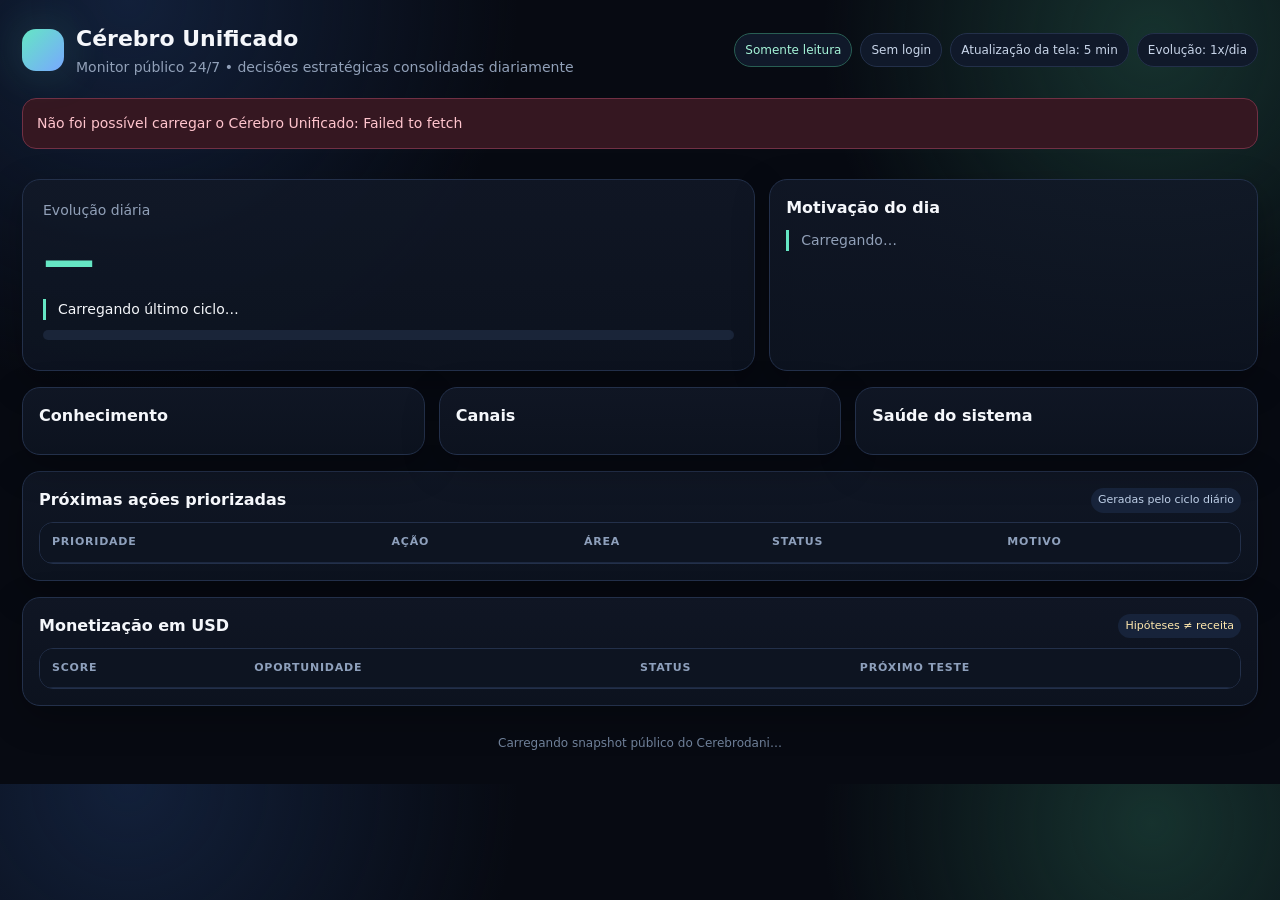
==== cerebro-unificado/index.html @ 16b0a7a2 "Publish public Unified Brain monitoring dashboard" ====
<!doctype html>
<html lang="pt-BR">
<head>
<meta charset="utf-8" />
<meta name="viewport" content="width=device-width,initial-scale=1,viewport-fit=cover" />
<meta name="theme-color" content="#070a12" />
<title>Cérebro Unificado — Monitor 24/7</title>
<style>
:root{--bg:#070a12;--panel:#0e1422;--panel2:#121a2c;--text:#f5f7fb;--muted:#91a0b8;--line:#23304a;--accent:#65e6c4;--blue:#78a8ff;--gold:#ffd479;--danger:#ff7e8d;--ok:#78e08f}*{box-sizing:border-box}body{margin:0;background:radial-gradient(circle at 10% 0%,#12203a 0,transparent 28%),radial-gradient(circle at 90% 5%,#16322e 0,transparent 24%),var(--bg);color:var(--text);font:14px/1.5 Inter,system-ui,-apple-system,BlinkMacSystemFont,"Segoe UI",sans-serif}.shell{max-width:1400px;margin:auto;padding:22px}.top{display:flex;gap:18px;align-items:center;justify-content:space-between;flex-wrap:wrap;margin-bottom:20px}.brand{display:flex;align-items:center;gap:12px}.orb{width:42px;height:42px;border-radius:14px;background:linear-gradient(135deg,var(--accent),var(--blue));box-shadow:0 0 45px #65e6c433}.brand h1{font-size:22px;margin:0}.brand p{margin:2px 0 0;color:var(--muted)}.badges{display:flex;gap:8px;flex-wrap:wrap}.badge{padding:7px 10px;border-radius:999px;background:#10192a;border:1px solid var(--line);color:#c8d5e9;font-size:12px}.badge.ok{color:#a5f4d8;border-color:#285e53}.grid{display:grid;gap:14px}.kpis{grid-template-columns:repeat(4,minmax(0,1fr))}.card{background:linear-gradient(180deg,#111827dd,#0d1421dd);border:1px solid var(--line);border-radius:18px;padding:16px;box-shadow:0 12px 36px #0004}.kpi .label{color:var(--muted);font-size:12px}.kpi .value{font-size:28px;font-weight:800;letter-spacing:-.03em;margin-top:4px}.kpi .hint{color:#7788a3;font-size:11px;margin-top:4px}.section{margin-top:16px}.section h2{font-size:16px;margin:0 0 10px}.two{grid-template-columns:1.2fr .8fr}.three{grid-template-columns:repeat(3,minmax(0,1fr))}.hero{padding:20px}.heroScore{font-size:52px;font-weight:900;letter-spacing:-.05em;color:var(--accent)}.muted{color:var(--muted)}.progress{height:10px;border-radius:10px;background:#1a2539;overflow:hidden;margin-top:10px}.progress i{display:block;height:100%;background:linear-gradient(90deg,var(--accent),var(--blue));width:0}.list{display:flex;flex-direction:column;gap:9px}.item{padding:12px;border:1px solid #202d45;border-radius:13px;background:#0c1320}.item strong{display:block}.row{display:flex;justify-content:space-between;gap:10px;align-items:flex-start}.pill{font-size:11px;border-radius:999px;padding:4px 7px;background:#17233a;color:#bfd0e8;white-space:nowrap}.pill.gold{color:#ffe8ad}.pill.ok{color:#9df3b4}.pill.danger{color:#ffb0b9}.money{color:#8ef2cf}.notice{border-left:3px solid var(--accent);padding-left:12px}.tableWrap{overflow:auto;border:1px solid var(--line);border-radius:14px}table{width:100%;border-collapse:collapse;min-width:720px}th,td{text-align:left;padding:11px 12px;border-bottom:1px solid #1c2840}th{font-size:11px;color:#8ea0bc;text-transform:uppercase;letter-spacing:.07em;background:#0d1421}td{color:#d9e3f0}.footer{color:#6f8099;text-align:center;padding:28px 0 10px;font-size:12px}.error{display:none;background:#351721;border:1px solid #713044;color:#ffc4cd;padding:14px;border-radius:14px;margin-bottom:14px}.loading{opacity:.55;pointer-events:none}@media(max-width:900px){.kpis,.two,.three{grid-template-columns:1fr 1fr}}@media(max-width:620px){.shell{padding:14px}.kpis,.two,.three{grid-template-columns:1fr}.kpi .value{font-size:25px}.heroScore{font-size:44px}}
</style>
</head>
<body>
<div class="shell" id="app">
  <div class="top">
    <div class="brand"><div class="orb"></div><div><h1>Cérebro Unificado</h1><p>Monitor público 24/7 • decisões estratégicas consolidadas diariamente</p></div></div>
    <div class="badges"><span class="badge ok">Somente leitura</span><span class="badge">Sem login</span><span class="badge">Atualização da tela: 5 min</span><span class="badge">Evolução: 1x/dia</span></div>
  </div>
  <div class="error" id="error"></div>
  <div class="grid kpis" id="kpis"></div>

  <div class="section grid two">
    <div class="card hero">
      <div class="muted">Evolução diária</div>
      <div class="heroScore" id="score">—</div>
      <div id="decision" class="notice">Carregando último ciclo…</div>
      <div class="progress"><i id="scorebar"></i></div>
      <div class="muted" style="margin-top:10px" id="cycleTime"></div>
    </div>
    <div class="card">
      <h2>Motivação do dia</h2>
      <div id="motivation" class="notice muted">Carregando…</div>
    </div>
  </div>

  <div class="section grid three">
    <div class="card"><h2>Conhecimento</h2><div id="knowledge" class="list"></div></div>
    <div class="card"><h2>Canais</h2><div id="channels" class="list"></div></div>
    <div class="card"><h2>Saúde do sistema</h2><div id="health" class="list"></div></div>
  </div>

  <div class="section card">
    <div class="row"><h2>Próximas ações priorizadas</h2><span class="pill">Geradas pelo ciclo diário</span></div>
    <div class="tableWrap"><table><thead><tr><th>Prioridade</th><th>Ação</th><th>Área</th><th>Status</th><th>Motivo</th></tr></thead><tbody id="actions"></tbody></table></div>
  </div>

  <div class="section card">
    <div class="row"><h2>Monetização em USD</h2><span class="pill gold">Hipóteses ≠ receita</span></div>
    <div class="tableWrap"><table><thead><tr><th>Score</th><th>Oportunidade</th><th>Status</th><th>Próximo teste</th></tr></thead><tbody id="money"></tbody></table></div>
  </div>

  <div class="footer" id="updated">Carregando snapshot público do Cerebrodani…</div>
</div>
<script>
const SUPABASE='https://tpjvalzwkqwttvmszvie.supabase.co';
const KEY='sb_publishable_qjVzPwsF4XXR_LfsE8VTHA_E4dJEnYs';
const $=id=>document.getElementById(id);const n=v=>new Intl.NumberFormat('pt-BR').format(Number(v||0));const usd=v=>new Intl.NumberFormat('en-US',{style:'currency',currency:'USD'}).format(Number(v||0));const esc=s=>String(s??'').replace(/[&<>"']/g,m=>({'&':'&amp;','<':'&lt;','>':'&gt;','"':'&quot;',"'":'&#39;'}[m]));
function item(label,value,hint=''){return `<div class="item"><div class="row"><strong>${esc(label)}</strong><span>${esc(value)}</span></div>${hint?`<div class="muted">${esc(hint)}</div>`:''}</div>`}
function kpi(label,value,hint=''){return `<div class="card kpi"><div class="label">${esc(label)}</div><div class="value">${esc(value)}</div><div class="hint">${esc(hint)}</div></div>`}
async function load(){document.body.classList.add('loading');$('error').style.display='none';try{const r=await fetch(`${SUPABASE}/rest/v1/tubeops_public_dashboard?id=eq.1&select=snapshot,updated_at`,{headers:{apikey:KEY,Authorization:`Bearer ${KEY}`},cache:'no-store'});if(!r.ok)throw new Error(`HTTP ${r.status}`);const rows=await r.json();if(!rows[0])throw new Error('Snapshot público ainda não disponível');const s=rows[0].snapshot||{},k=s.kpis||{},c=s.latest_cycle||{},m=s.motivation||{},ch=s.channels||{};
$('kpis').innerHTML=[kpi('Transcrições úteis',n(k.transcripts_with_text),'Conhecimento textual disponível'),kpi('Lacunas',n(k.transcript_gaps),'Vídeos ainda sem transcrição utilizável'),kpi('Fontes conectadas',n(k.knowledge_sources),'Transcrições + arquivos + aprendizados'),kpi('Átomos de conhecimento',n(k.knowledge_atoms),'Padrões reutilizáveis'),kpi('YouTube mapeado',n(k.youtube_accounts),'Contas/canais no inventário'),kpi('Instagram mapeado',n(k.instagram_accounts),'Perfis conhecidos'),kpi('Ideias comerciais',n(k.monetization_ideas),'Hipóteses em avaliação'),kpi('Receita observada USD',usd(k.revenue_observed_usd),'Somente eventos financeiros registrados')].join('');
const score=Number(c.improvement_score||0);$('score').textContent=`${score.toFixed(0)}/100`;$('scorebar').style.width=`${Math.max(0,Math.min(100,score))}%`;$('decision').innerHTML=`<strong>${esc(c.decision_summary||'Aguardando próximo ciclo diário')}</strong>`;$('cycleTime').textContent=c.finished_at?`Último ciclo: ${new Date(c.finished_at).toLocaleString('pt-BR')}`:'Ainda sem ciclo concluído';
$('motivation').innerHTML=`<strong>${esc(m.title||'Próxima vitória é mensurável')}</strong><div style="margin-top:6px">${esc(m.message||'Aguardando evidência do próximo ciclo.')}</div><div style="margin-top:8px;color:#a5f4d8">${esc(m.action_text||'')}</div>`;
$('knowledge').innerHTML=item('Transcrições concluídas',n(k.transcripts_done))+item('Erros de transcrição',n(k.transcript_errors))+item('Sem legenda pública',n(k.no_captions))+item('Total de transcrições',n(k.transcripts_total));
$('channels').innerHTML=item('Psicologia',n(ch.psychology))+item('Sons / ruído',n(ch.noise))+item('Negócios / IA',n(ch.business))+item('Outros canais de referência',n(ch.other));
$('health').innerHTML=item('Modo','Público / somente leitura')+item('Decisão estratégica','1x por dia')+item('Monitoramento da tela','A cada 5 minutos')+item('Privacidade','Snapshot sanitizado');
const acts=Array.isArray(s.top_actions)?s.top_actions:[];$('actions').innerHTML=acts.length?acts.map(a=>`<tr><td><span class="pill">${esc(a.priority)}</span></td><td>${esc(a.action_type)}</td><td>${esc(a.target_type)}</td><td>${esc(a.status)}</td><td>${esc(a.rationale)}</td></tr>`).join(''):'<tr><td colspan="5" class="muted">Nenhuma ação registrada.</td></tr>';
const money=Array.isArray(s.top_monetization)?s.top_monetization:[];$('money').innerHTML=money.length?money.map(x=>`<tr><td><span class="pill gold">${esc(x.opportunity_score)}</span></td><td><strong>${esc(x.title)}</strong><div class="muted">${esc(x.idea_key)}</div></td><td>${esc(x.validation_status)}</td><td>${esc(x.next_test||'A definir')}</td></tr>`).join(''):'<tr><td colspan="4" class="muted">Nenhuma hipótese comercial registrada.</td></tr>';
$('updated').textContent=`Snapshot atualizado em ${new Date(rows[0].updated_at).toLocaleString('pt-BR')} • leitura pública segura do Cerebrodani`;
}catch(e){$('error').textContent=`Não foi possível carregar o Cérebro Unificado: ${e.message}`;$('error').style.display='block'}finally{document.body.classList.remove('loading')}}
load();setInterval(load,300000);
</script>
</body>
</html>
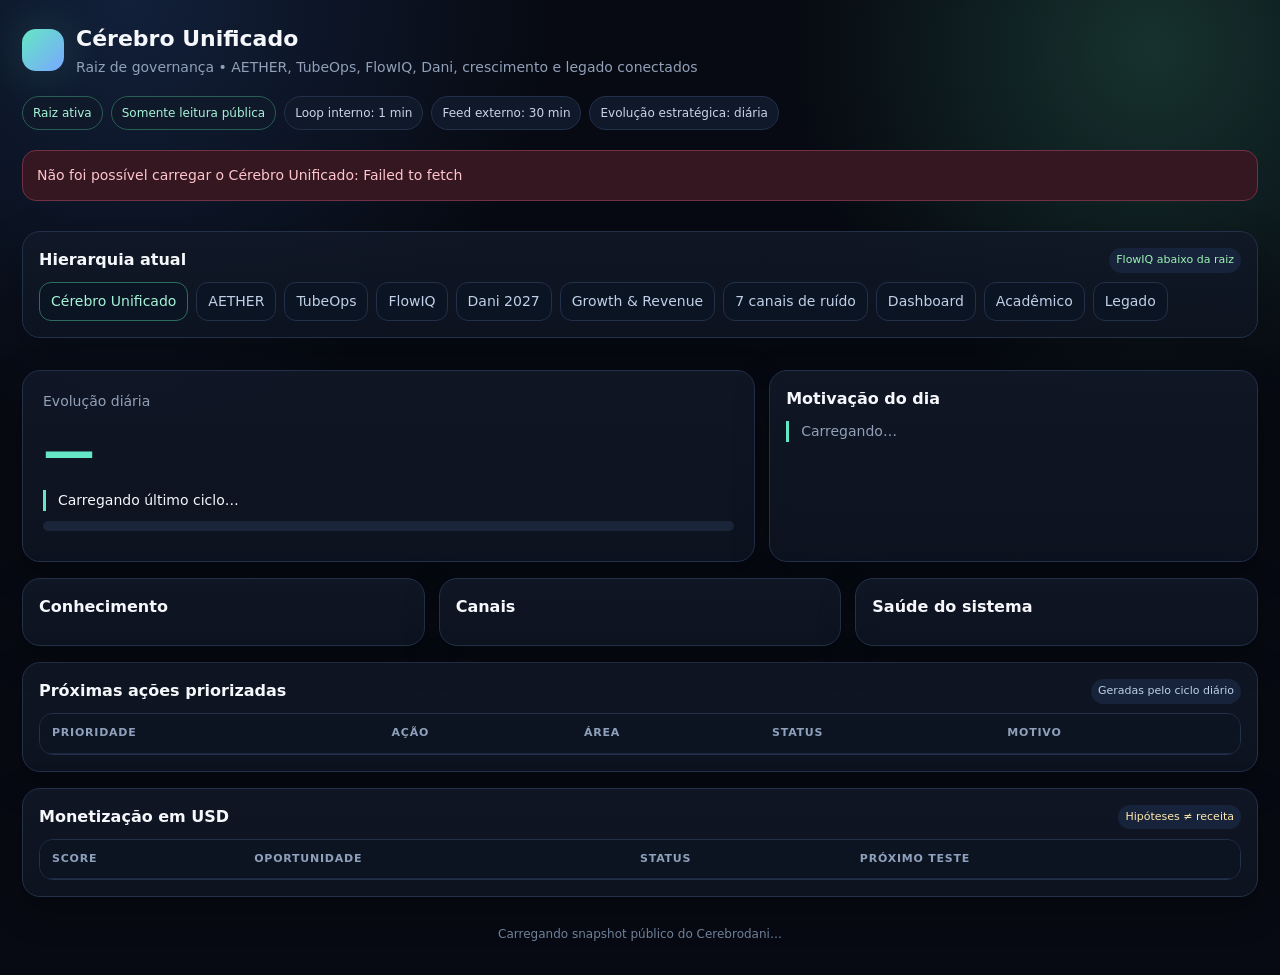
==== commit d26b3f50: "Show Unified Brain root hierarchy and AETHER sync status" ====
--- a/cerebro-unificado/index.html
+++ b/cerebro-unificado/index.html
@@ -6,17 +6,19 @@
 <meta name="theme-color" content="#070a12" />
 <title>Cérebro Unificado — Monitor 24/7</title>
 <style>
-:root{--bg:#070a12;--panel:#0e1422;--panel2:#121a2c;--text:#f5f7fb;--muted:#91a0b8;--line:#23304a;--accent:#65e6c4;--blue:#78a8ff;--gold:#ffd479;--danger:#ff7e8d;--ok:#78e08f}*{box-sizing:border-box}body{margin:0;background:radial-gradient(circle at 10% 0%,#12203a 0,transparent 28%),radial-gradient(circle at 90% 5%,#16322e 0,transparent 24%),var(--bg);color:var(--text);font:14px/1.5 Inter,system-ui,-apple-system,BlinkMacSystemFont,"Segoe UI",sans-serif}.shell{max-width:1400px;margin:auto;padding:22px}.top{display:flex;gap:18px;align-items:center;justify-content:space-between;flex-wrap:wrap;margin-bottom:20px}.brand{display:flex;align-items:center;gap:12px}.orb{width:42px;height:42px;border-radius:14px;background:linear-gradient(135deg,var(--accent),var(--blue));box-shadow:0 0 45px #65e6c433}.brand h1{font-size:22px;margin:0}.brand p{margin:2px 0 0;color:var(--muted)}.badges{display:flex;gap:8px;flex-wrap:wrap}.badge{padding:7px 10px;border-radius:999px;background:#10192a;border:1px solid var(--line);color:#c8d5e9;font-size:12px}.badge.ok{color:#a5f4d8;border-color:#285e53}.grid{display:grid;gap:14px}.kpis{grid-template-columns:repeat(4,minmax(0,1fr))}.card{background:linear-gradient(180deg,#111827dd,#0d1421dd);border:1px solid var(--line);border-radius:18px;padding:16px;box-shadow:0 12px 36px #0004}.kpi .label{color:var(--muted);font-size:12px}.kpi .value{font-size:28px;font-weight:800;letter-spacing:-.03em;margin-top:4px}.kpi .hint{color:#7788a3;font-size:11px;margin-top:4px}.section{margin-top:16px}.section h2{font-size:16px;margin:0 0 10px}.two{grid-template-columns:1.2fr .8fr}.three{grid-template-columns:repeat(3,minmax(0,1fr))}.hero{padding:20px}.heroScore{font-size:52px;font-weight:900;letter-spacing:-.05em;color:var(--accent)}.muted{color:var(--muted)}.progress{height:10px;border-radius:10px;background:#1a2539;overflow:hidden;margin-top:10px}.progress i{display:block;height:100%;background:linear-gradient(90deg,var(--accent),var(--blue));width:0}.list{display:flex;flex-direction:column;gap:9px}.item{padding:12px;border:1px solid #202d45;border-radius:13px;background:#0c1320}.item strong{display:block}.row{display:flex;justify-content:space-between;gap:10px;align-items:flex-start}.pill{font-size:11px;border-radius:999px;padding:4px 7px;background:#17233a;color:#bfd0e8;white-space:nowrap}.pill.gold{color:#ffe8ad}.pill.ok{color:#9df3b4}.pill.danger{color:#ffb0b9}.money{color:#8ef2cf}.notice{border-left:3px solid var(--accent);padding-left:12px}.tableWrap{overflow:auto;border:1px solid var(--line);border-radius:14px}table{width:100%;border-collapse:collapse;min-width:720px}th,td{text-align:left;padding:11px 12px;border-bottom:1px solid #1c2840}th{font-size:11px;color:#8ea0bc;text-transform:uppercase;letter-spacing:.07em;background:#0d1421}td{color:#d9e3f0}.footer{color:#6f8099;text-align:center;padding:28px 0 10px;font-size:12px}.error{display:none;background:#351721;border:1px solid #713044;color:#ffc4cd;padding:14px;border-radius:14px;margin-bottom:14px}.loading{opacity:.55;pointer-events:none}@media(max-width:900px){.kpis,.two,.three{grid-template-columns:1fr 1fr}}@media(max-width:620px){.shell{padding:14px}.kpis,.two,.three{grid-template-columns:1fr}.kpi .value{font-size:25px}.heroScore{font-size:44px}}
+:root{--bg:#070a12;--panel:#0e1422;--panel2:#121a2c;--text:#f5f7fb;--muted:#91a0b8;--line:#23304a;--accent:#65e6c4;--blue:#78a8ff;--gold:#ffd479;--danger:#ff7e8d;--ok:#78e08f}*{box-sizing:border-box}body{margin:0;background:radial-gradient(circle at 10% 0%,#12203a 0,transparent 28%),radial-gradient(circle at 90% 5%,#16322e 0,transparent 24%),var(--bg);color:var(--text);font:14px/1.5 Inter,system-ui,-apple-system,BlinkMacSystemFont,"Segoe UI",sans-serif}.shell{max-width:1400px;margin:auto;padding:22px}.top{display:flex;gap:18px;align-items:center;justify-content:space-between;flex-wrap:wrap;margin-bottom:20px}.brand{display:flex;align-items:center;gap:12px}.orb{width:42px;height:42px;border-radius:14px;background:linear-gradient(135deg,var(--accent),var(--blue));box-shadow:0 0 45px #65e6c433}.brand h1{font-size:22px;margin:0}.brand p{margin:2px 0 0;color:var(--muted)}.badges{display:flex;gap:8px;flex-wrap:wrap}.badge{padding:7px 10px;border-radius:999px;background:#10192a;border:1px solid var(--line);color:#c8d5e9;font-size:12px}.badge.ok{color:#a5f4d8;border-color:#285e53}.grid{display:grid;gap:14px}.kpis{grid-template-columns:repeat(4,minmax(0,1fr))}.card{background:linear-gradient(180deg,#111827dd,#0d1421dd);border:1px solid var(--line);border-radius:18px;padding:16px;box-shadow:0 12px 36px #0004}.kpi .label{color:var(--muted);font-size:12px}.kpi .value{font-size:28px;font-weight:800;letter-spacing:-.03em;margin-top:4px}.kpi .hint{color:#7788a3;font-size:11px;margin-top:4px}.section{margin-top:16px}.section h2{font-size:16px;margin:0 0 10px}.two{grid-template-columns:1.2fr .8fr}.three{grid-template-columns:repeat(3,minmax(0,1fr))}.hero{padding:20px}.heroScore{font-size:52px;font-weight:900;letter-spacing:-.05em;color:var(--accent)}.muted{color:var(--muted)}.progress{height:10px;border-radius:10px;background:#1a2539;overflow:hidden;margin-top:10px}.progress i{display:block;height:100%;background:linear-gradient(90deg,var(--accent),var(--blue));width:0}.list{display:flex;flex-direction:column;gap:9px}.item{padding:12px;border:1px solid #202d45;border-radius:13px;background:#0c1320}.item strong{display:block}.row{display:flex;justify-content:space-between;gap:10px;align-items:flex-start}.pill{font-size:11px;border-radius:999px;padding:4px 7px;background:#17233a;color:#bfd0e8;white-space:nowrap}.pill.gold{color:#ffe8ad}.pill.ok{color:#9df3b4}.pill.danger{color:#ffb0b9}.money{color:#8ef2cf}.notice{border-left:3px solid var(--accent);padding-left:12px}.tableWrap{overflow:auto;border:1px solid var(--line);border-radius:14px}table{width:100%;border-collapse:collapse;min-width:720px}th,td{text-align:left;padding:11px 12px;border-bottom:1px solid #1c2840}th{font-size:11px;color:#8ea0bc;text-transform:uppercase;letter-spacing:.07em;background:#0d1421}td{color:#d9e3f0}.footer{color:#6f8099;text-align:center;padding:28px 0 10px;font-size:12px}.error{display:none;background:#351721;border:1px solid #713044;color:#ffc4cd;padding:14px;border-radius:14px;margin-bottom:14px}.loading{opacity:.55;pointer-events:none}.hierarchy{display:flex;gap:8px;flex-wrap:wrap}.hierarchy span{padding:8px 11px;border:1px solid var(--line);border-radius:12px;background:#0b1422}.hierarchy .root{border-color:#2d6d60;color:#a5f4d8}.hierarchy .child{color:#bfd0e8}@media(max-width:900px){.kpis,.two,.three{grid-template-columns:1fr 1fr}}@media(max-width:620px){.shell{padding:14px}.kpis,.two,.three{grid-template-columns:1fr}.kpi .value{font-size:25px}.heroScore{font-size:44px}}
 </style>
 </head>
 <body>
 <div class="shell" id="app">
   <div class="top">
-    <div class="brand"><div class="orb"></div><div><h1>Cérebro Unificado</h1><p>Monitor público 24/7 • decisões estratégicas consolidadas diariamente</p></div></div>
-    <div class="badges"><span class="badge ok">Somente leitura</span><span class="badge">Sem login</span><span class="badge">Atualização da tela: 5 min</span><span class="badge">Evolução: 1x/dia</span></div>
+    <div class="brand"><div class="orb"></div><div><h1>Cérebro Unificado</h1><p>Raiz de governança • AETHER, TubeOps, FlowIQ, Dani, crescimento e legado conectados</p></div></div>
+    <div class="badges"><span class="badge ok">Raiz ativa</span><span class="badge ok">Somente leitura pública</span><span class="badge">Loop interno: 1 min</span><span class="badge">Feed externo: 30 min</span><span class="badge">Evolução estratégica: diária</span></div>
   </div>
   <div class="error" id="error"></div>
-  <div class="grid kpis" id="kpis"></div>
+  <div class="grid kpis" id="rootKpis"></div>
+  <div class="section card"><div class="row"><h2>Hierarquia atual</h2><span class="pill ok">FlowIQ abaixo da raiz</span></div><div class="hierarchy"><span class="root">Cérebro Unificado</span><span class="child">AETHER</span><span class="child">TubeOps</span><span class="child">FlowIQ</span><span class="child">Dani 2027</span><span class="child">Growth & Revenue</span><span class="child">7 canais de ruído</span><span class="child">Dashboard</span><span class="child">Acadêmico</span><span class="child">Legado</span></div></div>
+  <div class="grid kpis section" id="kpis"></div>
 
   <div class="section grid two">
     <div class="card hero">
@@ -56,16 +58,17 @@
 const $=id=>document.getElementById(id);const n=v=>new Intl.NumberFormat('pt-BR').format(Number(v||0));const usd=v=>new Intl.NumberFormat('en-US',{style:'currency',currency:'USD'}).format(Number(v||0));const esc=s=>String(s??'').replace(/[&<>"']/g,m=>({'&':'&amp;','<':'&lt;','>':'&gt;','"':'&quot;',"'":'&#39;'}[m]));
 function item(label,value,hint=''){return `<div class="item"><div class="row"><strong>${esc(label)}</strong><span>${esc(value)}</span></div>${hint?`<div class="muted">${esc(hint)}</div>`:''}</div>`}
 function kpi(label,value,hint=''){return `<div class="card kpi"><div class="label">${esc(label)}</div><div class="value">${esc(value)}</div><div class="hint">${esc(hint)}</div></div>`}
-async function load(){document.body.classList.add('loading');$('error').style.display='none';try{const r=await fetch(`${SUPABASE}/rest/v1/tubeops_public_dashboard?id=eq.1&select=snapshot,updated_at`,{headers:{apikey:KEY,Authorization:`Bearer ${KEY}`},cache:'no-store'});if(!r.ok)throw new Error(`HTTP ${r.status}`);const rows=await r.json();if(!rows[0])throw new Error('Snapshot público ainda não disponível');const s=rows[0].snapshot||{},k=s.kpis||{},c=s.latest_cycle||{},m=s.motivation||{},ch=s.channels||{};
+async function api(path){const r=await fetch(`${SUPABASE}/rest/v1/${path}`,{headers:{apikey:KEY,Authorization:`Bearer ${KEY}`},cache:'no-store'});if(!r.ok)throw new Error(`${path}: HTTP ${r.status}`);return r.json()}
+async function load(){document.body.classList.add('loading');$('error').style.display='none';try{const [rows,rootRows]=await Promise.all([api('tubeops_public_dashboard?id=eq.1&select=snapshot,updated_at'),api('unified_brain_public_status?status_key=eq.root&select=*')]);if(!rows[0])throw new Error('Snapshot público ainda não disponível');const root=rootRows[0]||{};$('rootKpis').innerHTML=[kpi('Ativos registrados',n(root.total_registered_assets),'Todos os domínios conhecidos'),kpi('Legado / pré-unificado',n(root.legacy_or_preunified_assets),'Preservado e separado'),kpi('Unified v1',n(root.unified_v1_assets),'Nova arquitetura canônica'),kpi('FlowIQ jogável',n(root.flowiq_playable_games),'Produto subordinado à raiz')].join('');const s=rows[0].snapshot||{},k=s.kpis||{},c=s.latest_cycle||{},m=s.motivation||{},ch=s.channels||{};
 $('kpis').innerHTML=[kpi('Transcrições úteis',n(k.transcripts_with_text),'Conhecimento textual disponível'),kpi('Lacunas',n(k.transcript_gaps),'Vídeos ainda sem transcrição utilizável'),kpi('Fontes conectadas',n(k.knowledge_sources),'Transcrições + arquivos + aprendizados'),kpi('Átomos de conhecimento',n(k.knowledge_atoms),'Padrões reutilizáveis'),kpi('YouTube mapeado',n(k.youtube_accounts),'Contas/canais no inventário'),kpi('Instagram mapeado',n(k.instagram_accounts),'Perfis conhecidos'),kpi('Ideias comerciais',n(k.monetization_ideas),'Hipóteses em avaliação'),kpi('Receita observada USD',usd(k.revenue_observed_usd),'Somente eventos financeiros registrados')].join('');
 const score=Number(c.improvement_score||0);$('score').textContent=`${score.toFixed(0)}/100`;$('scorebar').style.width=`${Math.max(0,Math.min(100,score))}%`;$('decision').innerHTML=`<strong>${esc(c.decision_summary||'Aguardando próximo ciclo diário')}</strong>`;$('cycleTime').textContent=c.finished_at?`Último ciclo: ${new Date(c.finished_at).toLocaleString('pt-BR')}`:'Ainda sem ciclo concluído';
 $('motivation').innerHTML=`<strong>${esc(m.title||'Próxima vitória é mensurável')}</strong><div style="margin-top:6px">${esc(m.message||'Aguardando evidência do próximo ciclo.')}</div><div style="margin-top:8px;color:#a5f4d8">${esc(m.action_text||'')}</div>`;
 $('knowledge').innerHTML=item('Transcrições concluídas',n(k.transcripts_done))+item('Erros de transcrição',n(k.transcript_errors))+item('Sem legenda pública',n(k.no_captions))+item('Total de transcrições',n(k.transcripts_total));
 $('channels').innerHTML=item('Psicologia',n(ch.psychology))+item('Sons / ruído',n(ch.noise))+item('Negócios / IA',n(ch.business))+item('Outros canais de referência',n(ch.other));
-$('health').innerHTML=item('Modo','Público / somente leitura')+item('Decisão estratégica','1x por dia')+item('Monitoramento da tela','A cada 5 minutos')+item('Privacidade','Snapshot sanitizado');
+const ext=root.aether_external_last_success?new Date(root.aether_external_last_success).toLocaleString('pt-BR'):'aguardando';const internal=root.internal_loop_last_success?new Date(root.internal_loop_last_success).toLocaleString('pt-BR'):'aguardando';$('health').innerHTML=item('Cérebro raiz',root.root_status||'desconhecido')+item('AETHER feed',root.aether_external_feed_status||'aguardando',`Último sucesso: ${ext}`)+item('Loop interno','1 minuto',`Último sucesso: ${internal}`)+item('Privacidade','Snapshot sanitizado');
 const acts=Array.isArray(s.top_actions)?s.top_actions:[];$('actions').innerHTML=acts.length?acts.map(a=>`<tr><td><span class="pill">${esc(a.priority)}</span></td><td>${esc(a.action_type)}</td><td>${esc(a.target_type)}</td><td>${esc(a.status)}</td><td>${esc(a.rationale)}</td></tr>`).join(''):'<tr><td colspan="5" class="muted">Nenhuma ação registrada.</td></tr>';
 const money=Array.isArray(s.top_monetization)?s.top_monetization:[];$('money').innerHTML=money.length?money.map(x=>`<tr><td><span class="pill gold">${esc(x.opportunity_score)}</span></td><td><strong>${esc(x.title)}</strong><div class="muted">${esc(x.idea_key)}</div></td><td>${esc(x.validation_status)}</td><td>${esc(x.next_test||'A definir')}</td></tr>`).join(''):'<tr><td colspan="4" class="muted">Nenhuma hipótese comercial registrada.</td></tr>';
-$('updated').textContent=`Snapshot atualizado em ${new Date(rows[0].updated_at).toLocaleString('pt-BR')} • leitura pública segura do Cerebrodani`;
+const rootTime=root.updated_at?new Date(root.updated_at).toLocaleString('pt-BR'):'—';$('updated').textContent=`Cérebro raiz atualizado em ${rootTime} • snapshot TubeOps ${new Date(rows[0].updated_at).toLocaleString('pt-BR')} • leitura pública sanitizada`;
 }catch(e){$('error').textContent=`Não foi possível carregar o Cérebro Unificado: ${e.message}`;$('error').style.display='block'}finally{document.body.classList.remove('loading')}}
 load();setInterval(load,300000);
 </script>
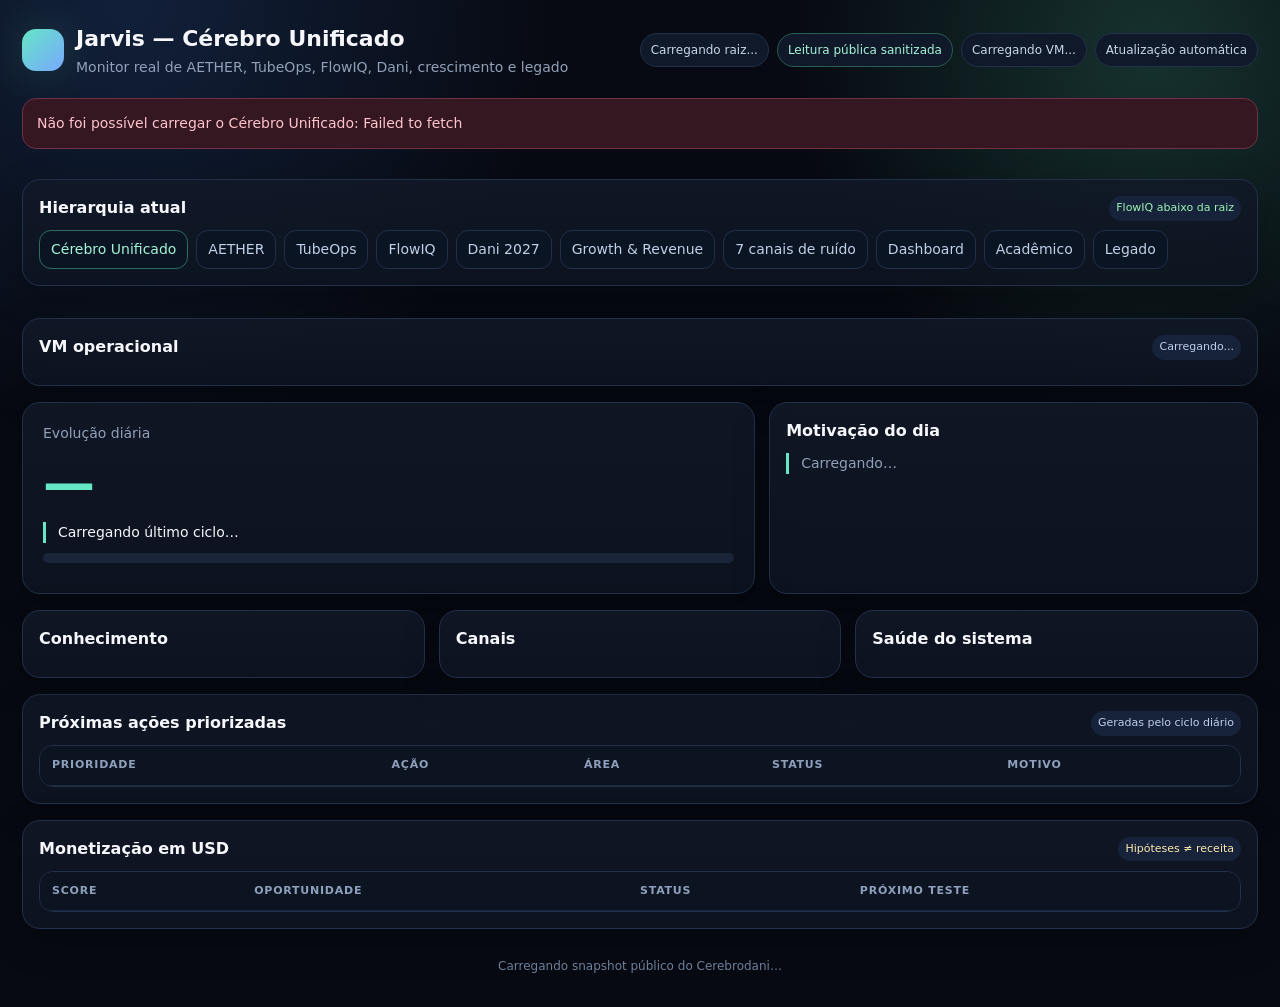
==== commit 6f438c38: "Make Jarvis dashboard fully live" ====
--- a/cerebro-unificado/index.html
+++ b/cerebro-unificado/index.html
@@ -1,76 +1,82 @@
-<!doctype html>
-<html lang="pt-BR">
-<head>
-<meta charset="utf-8" />
-<meta name="viewport" content="width=device-width,initial-scale=1,viewport-fit=cover" />
-<meta name="theme-color" content="#070a12" />
-<title>Cérebro Unificado — Monitor 24/7</title>
-<style>
-:root{--bg:#070a12;--panel:#0e1422;--panel2:#121a2c;--text:#f5f7fb;--muted:#91a0b8;--line:#23304a;--accent:#65e6c4;--blue:#78a8ff;--gold:#ffd479;--danger:#ff7e8d;--ok:#78e08f}*{box-sizing:border-box}body{margin:0;background:radial-gradient(circle at 10% 0%,#12203a 0,transparent 28%),radial-gradient(circle at 90% 5%,#16322e 0,transparent 24%),var(--bg);color:var(--text);font:14px/1.5 Inter,system-ui,-apple-system,BlinkMacSystemFont,"Segoe UI",sans-serif}.shell{max-width:1400px;margin:auto;padding:22px}.top{display:flex;gap:18px;align-items:center;justify-content:space-between;flex-wrap:wrap;margin-bottom:20px}.brand{display:flex;align-items:center;gap:12px}.orb{width:42px;height:42px;border-radius:14px;background:linear-gradient(135deg,var(--accent),var(--blue));box-shadow:0 0 45px #65e6c433}.brand h1{font-size:22px;margin:0}.brand p{margin:2px 0 0;color:var(--muted)}.badges{display:flex;gap:8px;flex-wrap:wrap}.badge{padding:7px 10px;border-radius:999px;background:#10192a;border:1px solid var(--line);color:#c8d5e9;font-size:12px}.badge.ok{color:#a5f4d8;border-color:#285e53}.grid{display:grid;gap:14px}.kpis{grid-template-columns:repeat(4,minmax(0,1fr))}.card{background:linear-gradient(180deg,#111827dd,#0d1421dd);border:1px solid var(--line);border-radius:18px;padding:16px;box-shadow:0 12px 36px #0004}.kpi .label{color:var(--muted);font-size:12px}.kpi .value{font-size:28px;font-weight:800;letter-spacing:-.03em;margin-top:4px}.kpi .hint{color:#7788a3;font-size:11px;margin-top:4px}.section{margin-top:16px}.section h2{font-size:16px;margin:0 0 10px}.two{grid-template-columns:1.2fr .8fr}.three{grid-template-columns:repeat(3,minmax(0,1fr))}.hero{padding:20px}.heroScore{font-size:52px;font-weight:900;letter-spacing:-.05em;color:var(--accent)}.muted{color:var(--muted)}.progress{height:10px;border-radius:10px;background:#1a2539;overflow:hidden;margin-top:10px}.progress i{display:block;height:100%;background:linear-gradient(90deg,var(--accent),var(--blue));width:0}.list{display:flex;flex-direction:column;gap:9px}.item{padding:12px;border:1px solid #202d45;border-radius:13px;background:#0c1320}.item strong{display:block}.row{display:flex;justify-content:space-between;gap:10px;align-items:flex-start}.pill{font-size:11px;border-radius:999px;padding:4px 7px;background:#17233a;color:#bfd0e8;white-space:nowrap}.pill.gold{color:#ffe8ad}.pill.ok{color:#9df3b4}.pill.danger{color:#ffb0b9}.money{color:#8ef2cf}.notice{border-left:3px solid var(--accent);padding-left:12px}.tableWrap{overflow:auto;border:1px solid var(--line);border-radius:14px}table{width:100%;border-collapse:collapse;min-width:720px}th,td{text-align:left;padding:11px 12px;border-bottom:1px solid #1c2840}th{font-size:11px;color:#8ea0bc;text-transform:uppercase;letter-spacing:.07em;background:#0d1421}td{color:#d9e3f0}.footer{color:#6f8099;text-align:center;padding:28px 0 10px;font-size:12px}.error{display:none;background:#351721;border:1px solid #713044;color:#ffc4cd;padding:14px;border-radius:14px;margin-bottom:14px}.loading{opacity:.55;pointer-events:none}.hierarchy{display:flex;gap:8px;flex-wrap:wrap}.hierarchy span{padding:8px 11px;border:1px solid var(--line);border-radius:12px;background:#0b1422}.hierarchy .root{border-color:#2d6d60;color:#a5f4d8}.hierarchy .child{color:#bfd0e8}@media(max-width:900px){.kpis,.two,.three{grid-template-columns:1fr 1fr}}@media(max-width:620px){.shell{padding:14px}.kpis,.two,.three{grid-template-columns:1fr}.kpi .value{font-size:25px}.heroScore{font-size:44px}}
-</style>
-</head>
-<body>
-<div class="shell" id="app">
-  <div class="top">
-    <div class="brand"><div class="orb"></div><div><h1>Cérebro Unificado</h1><p>Raiz de governança • AETHER, TubeOps, FlowIQ, Dani, crescimento e legado conectados</p></div></div>
-    <div class="badges"><span class="badge ok">Raiz ativa</span><span class="badge ok">Somente leitura pública</span><span class="badge">Loop interno: 1 min</span><span class="badge">Feed externo: 30 min</span><span class="badge">Evolução estratégica: diária</span></div>
-  </div>
-  <div class="error" id="error"></div>
-  <div class="grid kpis" id="rootKpis"></div>
-  <div class="section card"><div class="row"><h2>Hierarquia atual</h2><span class="pill ok">FlowIQ abaixo da raiz</span></div><div class="hierarchy"><span class="root">Cérebro Unificado</span><span class="child">AETHER</span><span class="child">TubeOps</span><span class="child">FlowIQ</span><span class="child">Dani 2027</span><span class="child">Growth & Revenue</span><span class="child">7 canais de ruído</span><span class="child">Dashboard</span><span class="child">Acadêmico</span><span class="child">Legado</span></div></div>
+<!doctype html>
+<html lang="pt-BR">
+<head>
+<meta charset="utf-8" />
+<meta name="viewport" content="width=device-width,initial-scale=1,viewport-fit=cover" />
+<meta name="theme-color" content="#070a12" />
+<title>Jarvis — Cérebro Unificado</title>
+<style>
+:root{--bg:#070a12;--panel:#0e1422;--panel2:#121a2c;--text:#f5f7fb;--muted:#91a0b8;--line:#23304a;--accent:#65e6c4;--blue:#78a8ff;--gold:#ffd479;--danger:#ff7e8d;--ok:#78e08f}*{box-sizing:border-box}body{margin:0;background:radial-gradient(circle at 10% 0%,#12203a 0,transparent 28%),radial-gradient(circle at 90% 5%,#16322e 0,transparent 24%),var(--bg);color:var(--text);font:14px/1.5 Inter,system-ui,-apple-system,BlinkMacSystemFont,"Segoe UI",sans-serif}.shell{max-width:1400px;margin:auto;padding:22px}.top{display:flex;gap:18px;align-items:center;justify-content:space-between;flex-wrap:wrap;margin-bottom:20px}.brand{display:flex;align-items:center;gap:12px}.orb{width:42px;height:42px;border-radius:14px;background:linear-gradient(135deg,var(--accent),var(--blue));box-shadow:0 0 45px #65e6c433}.brand h1{font-size:22px;margin:0}.brand p{margin:2px 0 0;color:var(--muted)}.badges{display:flex;gap:8px;flex-wrap:wrap}.badge{padding:7px 10px;border-radius:999px;background:#10192a;border:1px solid var(--line);color:#c8d5e9;font-size:12px}.badge.ok{color:#a5f4d8;border-color:#285e53}.grid{display:grid;gap:14px}.kpis{grid-template-columns:repeat(4,minmax(0,1fr))}.card{background:linear-gradient(180deg,#111827dd,#0d1421dd);border:1px solid var(--line);border-radius:18px;padding:16px;box-shadow:0 12px 36px #0004}.kpi .label{color:var(--muted);font-size:12px}.kpi .value{font-size:28px;font-weight:800;letter-spacing:-.03em;margin-top:4px}.kpi .hint{color:#7788a3;font-size:11px;margin-top:4px}.section{margin-top:16px}.section h2{font-size:16px;margin:0 0 10px}.two{grid-template-columns:1.2fr .8fr}.three{grid-template-columns:repeat(3,minmax(0,1fr))}.hero{padding:20px}.heroScore{font-size:52px;font-weight:900;letter-spacing:-.05em;color:var(--accent)}.muted{color:var(--muted)}.progress{height:10px;border-radius:10px;background:#1a2539;overflow:hidden;margin-top:10px}.progress i{display:block;height:100%;background:linear-gradient(90deg,var(--accent),var(--blue));width:0}.list{display:flex;flex-direction:column;gap:9px}.item{padding:12px;border:1px solid #202d45;border-radius:13px;background:#0c1320}.item strong{display:block}.row{display:flex;justify-content:space-between;gap:10px;align-items:flex-start}.pill{font-size:11px;border-radius:999px;padding:4px 7px;background:#17233a;color:#bfd0e8;white-space:nowrap}.pill.gold{color:#ffe8ad}.pill.ok{color:#9df3b4}.pill.danger{color:#ffb0b9}.money{color:#8ef2cf}.notice{border-left:3px solid var(--accent);padding-left:12px}.tableWrap{overflow:auto;border:1px solid var(--line);border-radius:14px}table{width:100%;border-collapse:collapse;min-width:720px}th,td{text-align:left;padding:11px 12px;border-bottom:1px solid #1c2840}th{font-size:11px;color:#8ea0bc;text-transform:uppercase;letter-spacing:.07em;background:#0d1421}td{color:#d9e3f0}.footer{color:#6f8099;text-align:center;padding:28px 0 10px;font-size:12px}.error{display:none;background:#351721;border:1px solid #713044;color:#ffc4cd;padding:14px;border-radius:14px;margin-bottom:14px}.loading{opacity:.55;pointer-events:none}.hierarchy{display:flex;gap:8px;flex-wrap:wrap}.hierarchy span{padding:8px 11px;border:1px solid var(--line);border-radius:12px;background:#0b1422}.hierarchy .root{border-color:#2d6d60;color:#a5f4d8}.hierarchy .child{color:#bfd0e8}@media(max-width:900px){.kpis,.two,.three{grid-template-columns:1fr 1fr}}@media(max-width:620px){.shell{padding:14px}.kpis,.two,.three{grid-template-columns:1fr}.kpi .value{font-size:25px}.heroScore{font-size:44px}}
+</style>
+</head>
+<body>
+<div class="shell" id="app">
+  <div class="top">
+    <div class="brand"><div class="orb"></div><div><h1>Jarvis — Cérebro Unificado</h1><p>Monitor real de AETHER, TubeOps, FlowIQ, Dani, crescimento e legado</p></div></div>
+    <div class="badges"><span class="badge" id="rootBadge">Carregando raiz...</span><span class="badge ok">Leitura pública sanitizada</span><span class="badge" id="vmBadge">Carregando VM...</span><span class="badge" id="refreshBadge">Atualização automática</span></div>
+  </div>
+  <div class="error" id="error"></div>
+  <div class="grid kpis" id="rootKpis"></div>
+  <div class="section card"><div class="row"><h2>Hierarquia atual</h2><span class="pill ok">FlowIQ abaixo da raiz</span></div><div class="hierarchy"><span class="root">Cérebro Unificado</span><span class="child">AETHER</span><span class="child">TubeOps</span><span class="child">FlowIQ</span><span class="child">Dani 2027</span><span class="child">Growth & Revenue</span><span class="child">7 canais de ruído</span><span class="child">Dashboard</span><span class="child">Acadêmico</span><span class="child">Legado</span></div></div>
   <div class="grid kpis section" id="kpis"></div>
 
-  <div class="section grid two">
-    <div class="card hero">
-      <div class="muted">Evolução diária</div>
-      <div class="heroScore" id="score">—</div>
-      <div id="decision" class="notice">Carregando último ciclo…</div>
-      <div class="progress"><i id="scorebar"></i></div>
-      <div class="muted" style="margin-top:10px" id="cycleTime"></div>
-    </div>
-    <div class="card">
-      <h2>Motivação do dia</h2>
-      <div id="motivation" class="notice muted">Carregando…</div>
-    </div>
+  <div class="section card">
+    <div class="row"><h2>VM operacional</h2><span class="pill" id="vmStatus">Carregando...</span></div>
+    <div class="grid three" id="vmTelemetry"></div>
   </div>
-
-  <div class="section grid three">
-    <div class="card"><h2>Conhecimento</h2><div id="knowledge" class="list"></div></div>
-    <div class="card"><h2>Canais</h2><div id="channels" class="list"></div></div>
-    <div class="card"><h2>Saúde do sistema</h2><div id="health" class="list"></div></div>
-  </div>
-
-  <div class="section card">
-    <div class="row"><h2>Próximas ações priorizadas</h2><span class="pill">Geradas pelo ciclo diário</span></div>
-    <div class="tableWrap"><table><thead><tr><th>Prioridade</th><th>Ação</th><th>Área</th><th>Status</th><th>Motivo</th></tr></thead><tbody id="actions"></tbody></table></div>
-  </div>
-
-  <div class="section card">
-    <div class="row"><h2>Monetização em USD</h2><span class="pill gold">Hipóteses ≠ receita</span></div>
-    <div class="tableWrap"><table><thead><tr><th>Score</th><th>Oportunidade</th><th>Status</th><th>Próximo teste</th></tr></thead><tbody id="money"></tbody></table></div>
-  </div>
-
-  <div class="footer" id="updated">Carregando snapshot público do Cerebrodani…</div>
-</div>
-<script>
-const SUPABASE='https://tpjvalzwkqwttvmszvie.supabase.co';
-const KEY='sb_publishable_qjVzPwsF4XXR_LfsE8VTHA_E4dJEnYs';
-const $=id=>document.getElementById(id);const n=v=>new Intl.NumberFormat('pt-BR').format(Number(v||0));const usd=v=>new Intl.NumberFormat('en-US',{style:'currency',currency:'USD'}).format(Number(v||0));const esc=s=>String(s??'').replace(/[&<>"']/g,m=>({'&':'&amp;','<':'&lt;','>':'&gt;','"':'&quot;',"'":'&#39;'}[m]));
-function item(label,value,hint=''){return `<div class="item"><div class="row"><strong>${esc(label)}</strong><span>${esc(value)}</span></div>${hint?`<div class="muted">${esc(hint)}</div>`:''}</div>`}
-function kpi(label,value,hint=''){return `<div class="card kpi"><div class="label">${esc(label)}</div><div class="value">${esc(value)}</div><div class="hint">${esc(hint)}</div></div>`}
-async function api(path){const r=await fetch(`${SUPABASE}/rest/v1/${path}`,{headers:{apikey:KEY,Authorization:`Bearer ${KEY}`},cache:'no-store'});if(!r.ok)throw new Error(`${path}: HTTP ${r.status}`);return r.json()}
-async function load(){document.body.classList.add('loading');$('error').style.display='none';try{const [rows,rootRows]=await Promise.all([api('tubeops_public_dashboard?id=eq.1&select=snapshot,updated_at'),api('unified_brain_public_status?status_key=eq.root&select=*')]);if(!rows[0])throw new Error('Snapshot público ainda não disponível');const root=rootRows[0]||{};$('rootKpis').innerHTML=[kpi('Ativos registrados',n(root.total_registered_assets),'Todos os domínios conhecidos'),kpi('Legado / pré-unificado',n(root.legacy_or_preunified_assets),'Preservado e separado'),kpi('Unified v1',n(root.unified_v1_assets),'Nova arquitetura canônica'),kpi('FlowIQ jogável',n(root.flowiq_playable_games),'Produto subordinado à raiz')].join('');const s=rows[0].snapshot||{},k=s.kpis||{},c=s.latest_cycle||{},m=s.motivation||{},ch=s.channels||{};
-$('kpis').innerHTML=[kpi('Transcrições úteis',n(k.transcripts_with_text),'Conhecimento textual disponível'),kpi('Lacunas',n(k.transcript_gaps),'Vídeos ainda sem transcrição utilizável'),kpi('Fontes conectadas',n(k.knowledge_sources),'Transcrições + arquivos + aprendizados'),kpi('Átomos de conhecimento',n(k.knowledge_atoms),'Padrões reutilizáveis'),kpi('YouTube mapeado',n(k.youtube_accounts),'Contas/canais no inventário'),kpi('Instagram mapeado',n(k.instagram_accounts),'Perfis conhecidos'),kpi('Ideias comerciais',n(k.monetization_ideas),'Hipóteses em avaliação'),kpi('Receita observada USD',usd(k.revenue_observed_usd),'Somente eventos financeiros registrados')].join('');
-const score=Number(c.improvement_score||0);$('score').textContent=`${score.toFixed(0)}/100`;$('scorebar').style.width=`${Math.max(0,Math.min(100,score))}%`;$('decision').innerHTML=`<strong>${esc(c.decision_summary||'Aguardando próximo ciclo diário')}</strong>`;$('cycleTime').textContent=c.finished_at?`Último ciclo: ${new Date(c.finished_at).toLocaleString('pt-BR')}`:'Ainda sem ciclo concluído';
-$('motivation').innerHTML=`<strong>${esc(m.title||'Próxima vitória é mensurável')}</strong><div style="margin-top:6px">${esc(m.message||'Aguardando evidência do próximo ciclo.')}</div><div style="margin-top:8px;color:#a5f4d8">${esc(m.action_text||'')}</div>`;
-$('knowledge').innerHTML=item('Transcrições concluídas',n(k.transcripts_done))+item('Erros de transcrição',n(k.transcript_errors))+item('Sem legenda pública',n(k.no_captions))+item('Total de transcrições',n(k.transcripts_total));
-$('channels').innerHTML=item('Psicologia',n(ch.psychology))+item('Sons / ruído',n(ch.noise))+item('Negócios / IA',n(ch.business))+item('Outros canais de referência',n(ch.other));
-const ext=root.aether_external_last_success?new Date(root.aether_external_last_success).toLocaleString('pt-BR'):'aguardando';const internal=root.internal_loop_last_success?new Date(root.internal_loop_last_success).toLocaleString('pt-BR'):'aguardando';$('health').innerHTML=item('Cérebro raiz',root.root_status||'desconhecido')+item('AETHER feed',root.aether_external_feed_status||'aguardando',`Último sucesso: ${ext}`)+item('Loop interno','1 minuto',`Último sucesso: ${internal}`)+item('Privacidade','Snapshot sanitizado');
-const acts=Array.isArray(s.top_actions)?s.top_actions:[];$('actions').innerHTML=acts.length?acts.map(a=>`<tr><td><span class="pill">${esc(a.priority)}</span></td><td>${esc(a.action_type)}</td><td>${esc(a.target_type)}</td><td>${esc(a.status)}</td><td>${esc(a.rationale)}</td></tr>`).join(''):'<tr><td colspan="5" class="muted">Nenhuma ação registrada.</td></tr>';
-const money=Array.isArray(s.top_monetization)?s.top_monetization:[];$('money').innerHTML=money.length?money.map(x=>`<tr><td><span class="pill gold">${esc(x.opportunity_score)}</span></td><td><strong>${esc(x.title)}</strong><div class="muted">${esc(x.idea_key)}</div></td><td>${esc(x.validation_status)}</td><td>${esc(x.next_test||'A definir')}</td></tr>`).join(''):'<tr><td colspan="4" class="muted">Nenhuma hipótese comercial registrada.</td></tr>';
-const rootTime=root.updated_at?new Date(root.updated_at).toLocaleString('pt-BR'):'—';$('updated').textContent=`Cérebro raiz atualizado em ${rootTime} • snapshot TubeOps ${new Date(rows[0].updated_at).toLocaleString('pt-BR')} • leitura pública sanitizada`;
-}catch(e){$('error').textContent=`Não foi possível carregar o Cérebro Unificado: ${e.message}`;$('error').style.display='block'}finally{document.body.classList.remove('loading')}}
-load();setInterval(load,300000);
-</script>
-</body>
-</html>+
+  <div class="section grid two">
+    <div class="card hero">
+      <div class="muted">Evolução diária</div>
+      <div class="heroScore" id="score">—</div>
+      <div id="decision" class="notice">Carregando último ciclo…</div>
+      <div class="progress"><i id="scorebar"></i></div>
+      <div class="muted" style="margin-top:10px" id="cycleTime"></div>
+    </div>
+    <div class="card">
+      <h2>Motivação do dia</h2>
+      <div id="motivation" class="notice muted">Carregando…</div>
+    </div>
+  </div>
+
+  <div class="section grid three">
+    <div class="card"><h2>Conhecimento</h2><div id="knowledge" class="list"></div></div>
+    <div class="card"><h2>Canais</h2><div id="channels" class="list"></div></div>
+    <div class="card"><h2>Saúde do sistema</h2><div id="health" class="list"></div></div>
+  </div>
+
+  <div class="section card">
+    <div class="row"><h2>Próximas ações priorizadas</h2><span class="pill">Geradas pelo ciclo diário</span></div>
+    <div class="tableWrap"><table><thead><tr><th>Prioridade</th><th>Ação</th><th>Área</th><th>Status</th><th>Motivo</th></tr></thead><tbody id="actions"></tbody></table></div>
+  </div>
+
+  <div class="section card">
+    <div class="row"><h2>Monetização em USD</h2><span class="pill gold">Hipóteses ≠ receita</span></div>
+    <div class="tableWrap"><table><thead><tr><th>Score</th><th>Oportunidade</th><th>Status</th><th>Próximo teste</th></tr></thead><tbody id="money"></tbody></table></div>
+  </div>
+
+  <div class="footer" id="updated">Carregando snapshot público do Cerebrodani…</div>
+</div>
+<script>
+const SUPABASE='https://tpjvalzwkqwttvmszvie.supabase.co';
+const KEY='sb_publishable_qjVzPwsF4XXR_LfsE8VTHA_E4dJEnYs';
+const $=id=>document.getElementById(id);const n=v=>new Intl.NumberFormat('pt-BR').format(Number(v||0));const usd=v=>new Intl.NumberFormat('en-US',{style:'currency',currency:'USD'}).format(Number(v||0));const esc=s=>String(s??'').replace(/[&<>"']/g,m=>({'&':'&amp;','<':'&lt;','>':'&gt;','"':'&quot;',"'":'&#39;'}[m]));
+function item(label,value,hint=''){return `<div class="item"><div class="row"><strong>${esc(label)}</strong><span>${esc(value)}</span></div>${hint?`<div class="muted">${esc(hint)}</div>`:''}</div>`}
+function kpi(label,value,hint=''){return `<div class="card kpi"><div class="label">${esc(label)}</div><div class="value">${esc(value)}</div><div class="hint">${esc(hint)}</div></div>`}
+async function api(path){const r=await fetch(`${SUPABASE}/rest/v1/${path}`,{headers:{apikey:KEY,Authorization:`Bearer ${KEY}`},cache:'no-store'});if(!r.ok)throw new Error(`${path}: HTTP ${r.status}`);return r.json()}
+async function load(){document.body.classList.add('loading');$('error').style.display='none';try{const [rows,rootRows,vmRows]=await Promise.all([api('tubeops_public_dashboard?id=eq.1&select=snapshot,updated_at'),api('unified_brain_public_status?status_key=eq.root&select=*'),api('unified_brain_vm_public_status?select=*')]);if(!rows[0])throw new Error('Snapshot público ainda não disponível');const root=rootRows[0]||{},vm=vmRows[0]||{};$('rootBadge').textContent=`Raiz: ${root.root_status||'desconhecida'}`;$('vmBadge').textContent=`VM: ${vm.status||'desconhecida'}`;$('refreshBadge').textContent='Atualiza a cada 5 min';$('rootKpis').innerHTML=[kpi('Ativos registrados',n(root.total_registered_assets),'Todos os domínios conhecidos'),kpi('Legado / pré-unificado',n(root.legacy_or_preunified_assets),'Preservado e separado'),kpi('Unified v1',n(root.unified_v1_assets),'Nova arquitetura canônica'),kpi('FlowIQ jogável',n(root.flowiq_playable_games),'Produto subordinado à raiz')].join('');const s=rows[0].snapshot||{},k=s.kpis||{},c=s.latest_cycle||{},m=s.motivation||{},ch=s.channels||{};
+$('kpis').innerHTML=[kpi('Transcrições úteis',n(k.transcripts_with_text),'Conhecimento textual disponível'),kpi('Lacunas',n(k.transcript_gaps),'Vídeos ainda sem transcrição utilizável'),kpi('Fontes conectadas',n(k.knowledge_sources),'Transcrições + arquivos + aprendizados'),kpi('Átomos de conhecimento',n(k.knowledge_atoms),'Padrões reutilizáveis'),kpi('YouTube mapeado',n(k.youtube_accounts),'Contas/canais no inventário'),kpi('Instagram mapeado',n(k.instagram_accounts),'Perfis conhecidos'),kpi('Ideias comerciais',n(k.monetization_ideas),'Hipóteses em avaliação'),kpi('Receita observada USD',usd(k.revenue_observed_usd),'Somente eventos financeiros registrados')].join('');
+const score=Number(c.improvement_score||0);$('score').textContent=`${score.toFixed(0)}/100`;$('scorebar').style.width=`${Math.max(0,Math.min(100,score))}%`;$('decision').innerHTML=`<strong>${esc(c.decision_summary||'Aguardando próximo ciclo diário')}</strong>`;$('cycleTime').textContent=c.finished_at?`Último ciclo: ${new Date(c.finished_at).toLocaleString('pt-BR')}`:'Ainda sem ciclo concluído';
+$('motivation').innerHTML=`<strong>${esc(m.title||'Próxima vitória é mensurável')}</strong><div style="margin-top:6px">${esc(m.message||'Aguardando evidência do próximo ciclo.')}</div><div style="margin-top:8px;color:#a5f4d8">${esc(m.action_text||'')}</div>`;
+$('knowledge').innerHTML=item('Transcrições concluídas',n(k.transcripts_done))+item('Erros de transcrição',n(k.transcript_errors))+item('Sem legenda pública',n(k.no_captions))+item('Total de transcrições',n(k.transcripts_total));
+$('channels').innerHTML=item('Psicologia',n(ch.psychology))+item('Sons / ruído',n(ch.noise))+item('Negócios / IA',n(ch.business))+item('Outros canais de referência',n(ch.other));
+const ext=root.aether_external_last_success?new Date(root.aether_external_last_success).toLocaleString('pt-BR'):'aguardando';const internal=root.internal_loop_last_success?new Date(root.internal_loop_last_success).toLocaleString('pt-BR'):'aguardando';const hb=vm.last_heartbeat_at?new Date(vm.last_heartbeat_at).toLocaleString('pt-BR'):'aguardando';$('health').innerHTML=item('Cérebro raiz',root.root_status||'desconhecido')+item('AETHER feed',root.aether_external_feed_status||'aguardando',`Último sucesso: ${ext}`)+item('Loop interno','1 minuto',`Último sucesso: ${internal}`)+item('VM',vm.status||'desconhecida',`Heartbeat: ${hb}`)+item('Privacidade','Snapshot sanitizado');$('vmStatus').textContent=vm.status||'desconhecida';$('vmTelemetry').innerHTML=[kpi('Nó',vm.display_name||vm.node_key||'—',vm.environment||'—'),kpi('Disco usado',vm.disk_used_pct==null?'—':`${Number(vm.disk_used_pct).toFixed(1)}%`,vm.disk_free_gb==null?'':`${Number(vm.disk_free_gb).toFixed(1)} GB livres`),kpi('Carga 1 min',vm.load_1m==null?'—':Number(vm.load_1m).toFixed(2),`Atualizado: ${hb}`),kpi('Fila aguardando',n(vm.queued_commands),`Em execução: ${n(vm.running_commands)}`),kpi('Concluídos',n(vm.done_commands),`Falhas registradas: ${n(vm.failed_commands)}`),kpi('Agente',vm.agent_version||'—',`Uptime: ${n(vm.uptime_seconds)} s`)].join('');
+const acts=Array.isArray(s.top_actions)?s.top_actions:[];$('actions').innerHTML=acts.length?acts.map(a=>`<tr><td><span class="pill">${esc(a.priority)}</span></td><td>${esc(a.action_type)}</td><td>${esc(a.target_type)}</td><td>${esc(a.status)}</td><td>${esc(a.rationale)}</td></tr>`).join(''):'<tr><td colspan="5" class="muted">Nenhuma ação registrada.</td></tr>';
+const money=Array.isArray(s.top_monetization)?s.top_monetization:[];$('money').innerHTML=money.length?money.map(x=>`<tr><td><span class="pill gold">${esc(x.opportunity_score)}</span></td><td><strong>${esc(x.title)}</strong><div class="muted">${esc(x.idea_key)}</div></td><td>${esc(x.validation_status)}</td><td>${esc(x.next_test||'A definir')}</td></tr>`).join(''):'<tr><td colspan="4" class="muted">Nenhuma hipótese comercial registrada.</td></tr>';
+const rootTime=root.updated_at?new Date(root.updated_at).toLocaleString('pt-BR'):'—';$('updated').textContent=`Cérebro raiz atualizado em ${rootTime} • snapshot TubeOps ${new Date(rows[0].updated_at).toLocaleString('pt-BR')} • leitura pública sanitizada`;
+}catch(e){$('error').textContent=`Não foi possível carregar o Cérebro Unificado: ${e.message}`;$('error').style.display='block'}finally{document.body.classList.remove('loading')}}
+load();setInterval(load,300000);
+</script>
+</body>
+</html>
+
